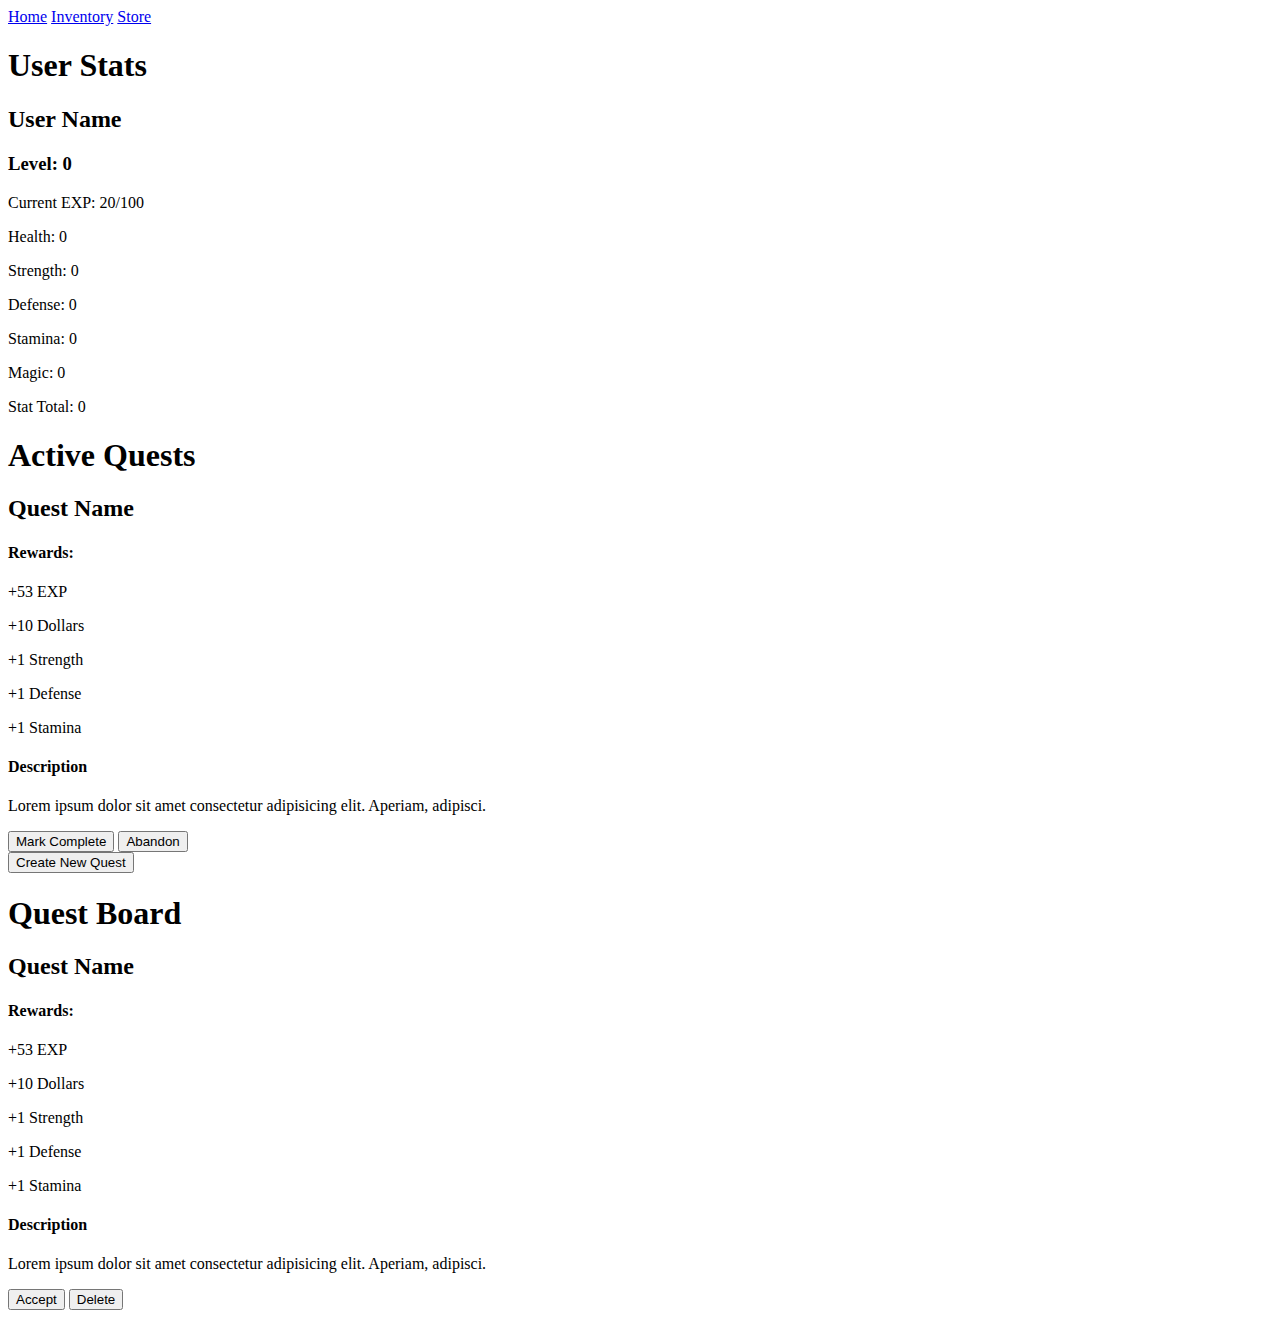
==== index.html @ 850b7bd6 "Created basic files and finished HTML documents" ====
<!DOCTYPE html>
<html lang="en">
<head>
    <meta charset="UTF-8">
    <meta name="viewport" content="width=device-width, initial-scale=1.0">
    <title>Adventure With Me</title>
</head>
<body>
    <header>
        <nav>
            <a href="index.html" id="active">Home</a>
            <a href="inventory.html">Inventory</a>
            <a href="store.html">Store</a>
        </nav>
    </header>
    <main>
        <section id="stats">
            <h1>User Stats</h1>
            <div class="stat-box">
                <h2>User Name</h2>
                <h3>Level: 0</h3>
                <p>Current EXP: 20/100</p>
                <p>Health: 0</p>
                <p>Strength: 0</p>
                <p>Defense: 0</p>
                <p>Stamina: 0</p>
                <p>Magic: 0</p>
                <p>Stat Total: 0</p>
            </div>
        </section>
        <section id="active-quests">
            <h1>Active Quests</h1>
            <div class="quest-box">
                <h2>Quest Name</h2>
                <div class="rewards-box">
                    <h4>Rewards:</h4>
                    <p>+53 EXP</p>
                    <p>+10 Dollars</p>
                    <p>+1 Strength</p>
                    <p>+1 Defense</p>
                    <p>+1 Stamina</p>
                </div>
                <div class="description-box">
                    <h4>Description</h4>
                    <p>Lorem ipsum dolor sit amet consectetur adipisicing elit. Aperiam, adipisci.</p>
                </div>
                <button class="big-button">Mark Complete</button>
                <button class="small-button">Abandon</button>
            </div>
        </section>
        <section id="quest-board">
            <a href="quest_creation.html"><button class="creator-button">Create New Quest</button></a>
            <h1>Quest Board</h1>
            <div class="quest-box">
                <h2>Quest Name</h2>
                <div class="rewards-box">
                    <h4>Rewards:</h4>
                    <p>+53 EXP</p>
                    <p>+10 Dollars</p>
                    <p>+1 Strength</p>
                    <p>+1 Defense</p>
                    <p>+1 Stamina</p>
                </div>
                <div class="description-box">
                    <h4>Description</h4>
                    <p>Lorem ipsum dolor sit amet consectetur adipisicing elit. Aperiam, adipisci.</p>
                </div>
                <button class="big-button">Accept</button>
                <button class="small-button">Delete</button>
            </div>
        </section>
    </main>
</body>
</html>
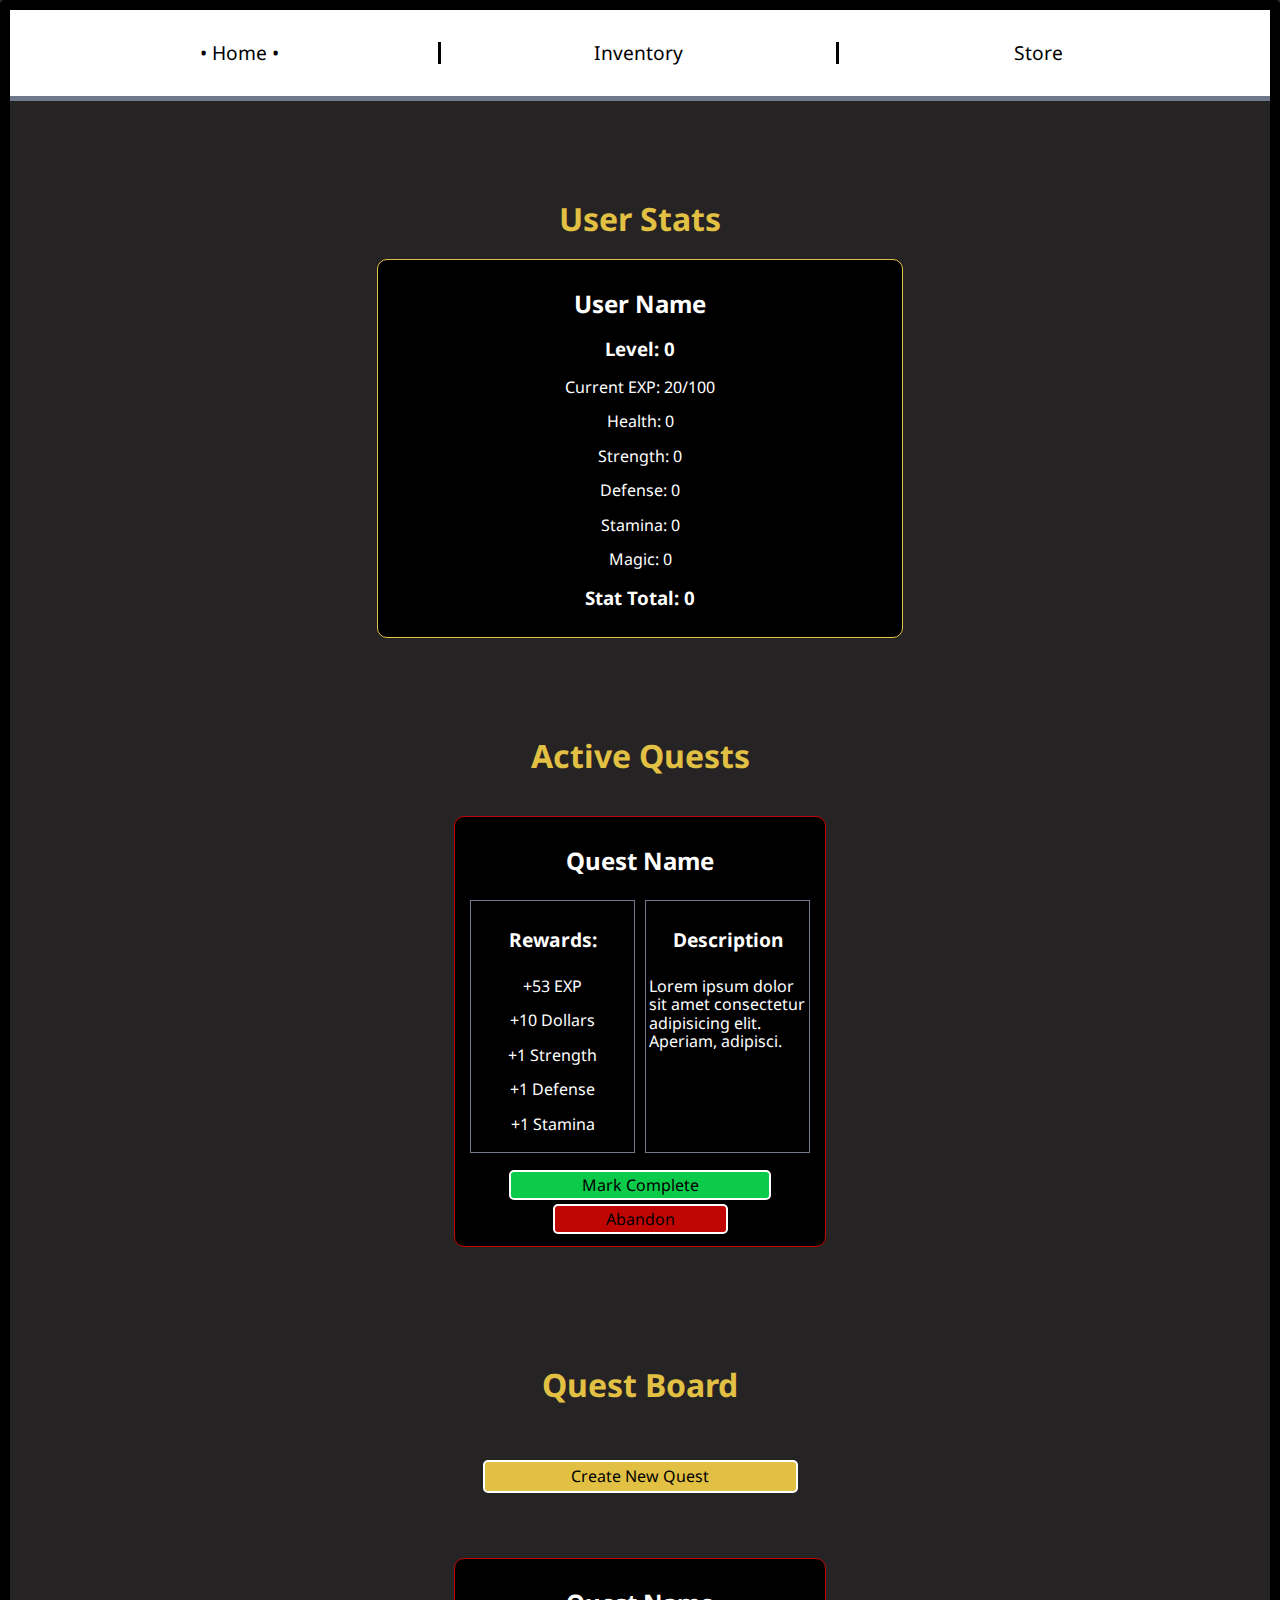
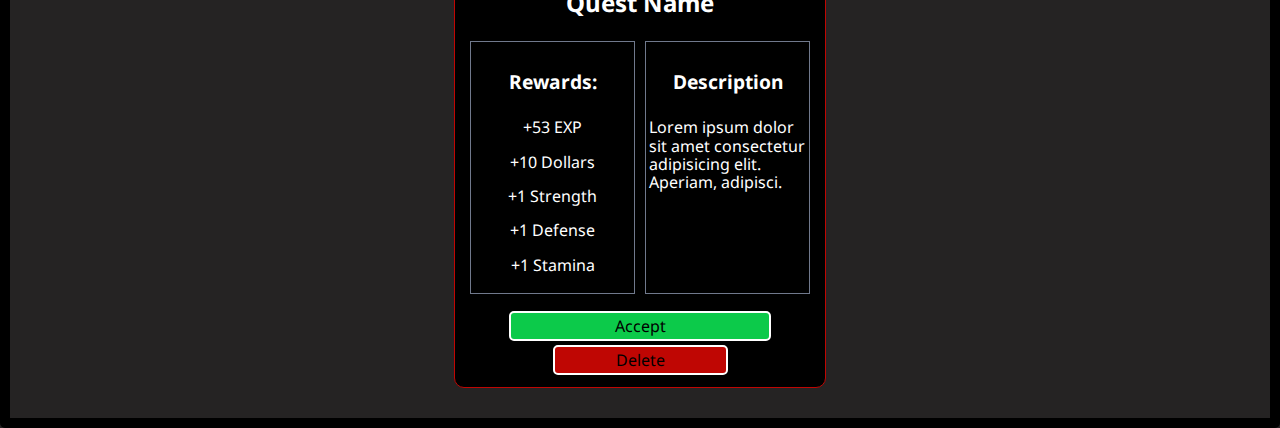
==== commit 7f02d887: "Finished CSS, page population" ====
--- a/index.html
+++ b/index.html
@@ -4,6 +4,8 @@
     <meta charset="UTF-8">
     <meta name="viewport" content="width=device-width, initial-scale=1.0">
     <title>Adventure With Me</title>
+    <link rel="stylesheet" href="styles/base.css">
+    <link rel="stylesheet" href="styles/normalize.css">
 </head>
 <body>
     <header>
@@ -14,8 +16,8 @@
         </nav>
     </header>
     <main>
+        <h1>User Stats</h1>
         <section id="stats">
-            <h1>User Stats</h1>
             <div class="stat-box">
                 <h2>User Name</h2>
                 <h3>Level: 0</h3>
@@ -25,50 +27,19 @@
                 <p>Defense: 0</p>
                 <p>Stamina: 0</p>
                 <p>Magic: 0</p>
-                <p>Stat Total: 0</p>
+                <h3>Stat Total: 0</h3>
             </div>
         </section>
+        <h1>Active Quests</h1>
+
         <section id="active-quests">
-            <h1>Active Quests</h1>
-            <div class="quest-box">
-                <h2>Quest Name</h2>
-                <div class="rewards-box">
-                    <h4>Rewards:</h4>
-                    <p>+53 EXP</p>
-                    <p>+10 Dollars</p>
-                    <p>+1 Strength</p>
-                    <p>+1 Defense</p>
-                    <p>+1 Stamina</p>
-                </div>
-                <div class="description-box">
-                    <h4>Description</h4>
-                    <p>Lorem ipsum dolor sit amet consectetur adipisicing elit. Aperiam, adipisci.</p>
-                </div>
-                <button class="big-button">Mark Complete</button>
-                <button class="small-button">Abandon</button>
-            </div>
         </section>
+        <h1>Quest Board</h1>
+        <a href="quest_creation.html"><button class="creator-button">Create New Quest</button></a>
         <section id="quest-board">
-            <a href="quest_creation.html"><button class="creator-button">Create New Quest</button></a>
-            <h1>Quest Board</h1>
-            <div class="quest-box">
-                <h2>Quest Name</h2>
-                <div class="rewards-box">
-                    <h4>Rewards:</h4>
-                    <p>+53 EXP</p>
-                    <p>+10 Dollars</p>
-                    <p>+1 Strength</p>
-                    <p>+1 Defense</p>
-                    <p>+1 Stamina</p>
-                </div>
-                <div class="description-box">
-                    <h4>Description</h4>
-                    <p>Lorem ipsum dolor sit amet consectetur adipisicing elit. Aperiam, adipisci.</p>
-                </div>
-                <button class="big-button">Accept</button>
-                <button class="small-button">Delete</button>
-            </div>
+            
         </section>
     </main>
+    <script src="scripts/main.js" type="module"></script>
 </body>
 </html>--- a/styles/base.css
+++ b/styles/base.css
@@ -0,0 +1,204 @@
+@import url('https://fonts.googleapis.com/css2?family=Noto+Sans:ital,wght@0,100..900;1,100..900&family=Pixelify+Sans:wght@400..700&display=swap');
+
+body {
+    font-family: "Noto Sans", sans-serif;
+    background: #252323;
+    color: white;
+    border: 10px solid black;
+    border-radius: 5px;
+}
+
+header {
+    border-bottom: 5px solid #70798C;
+    background: white;
+}
+
+nav {
+    display: grid;
+    grid-template-columns: 1fr 1fr 1fr;
+    padding: 2rem;
+}
+
+nav a {
+    text-align: center;
+    font-size: larger;
+    color: black;
+    text-decoration: none;
+    border-right: 3px solid black;
+}
+
+nav a:last-child {
+    border: none;
+}
+
+#active::before, #active::after {
+    content: " • "
+}
+
+main {
+    text-align: center;
+    min-height: 700px;
+}
+
+main h1 {
+    margin-top: 100px;
+    color: #E2C044;
+}
+
+#stats, #active-quests {
+    text-align: center;
+}
+
+.stat-box, .quest-box, .item-box {
+    margin: auto;
+    padding: 10px;
+    min-width: 350px;
+    border-radius: 10px;
+    background: black;
+}
+
+.stat-box {
+    max-width: 40%;
+    border: 1px solid #E2C044;
+}
+
+.quest-box, .item-box {
+    max-width: 20%;
+    border: 1px solid #BF0603;
+}
+
+#active-quests, #quest-board, .items {
+    display: flex;
+    flex-wrap: wrap;
+    flex-direction: row;
+    margin: 10px;
+}
+
+.quest-box {
+    display: grid;
+    grid-template-columns: 1fr 1fr;
+    margin: 20px auto;
+}
+
+.quest-box:nth-child(even), .item-box:nth-child(even) {
+    border: 1px solid #0CCA4A;
+}
+
+.quest-box h2 {
+    text-align: center;
+    grid-column: 1/3;
+}
+
+.rewards-box, .description-box {
+    border: 1px solid #70798C;
+    margin: 5px;
+    margin-bottom: 15px;
+    padding: 3px;
+}
+
+.rewards-box {
+    grid-column: 1/2;
+}
+
+.description-box {
+    grid-column: 2/3;
+    text-align: left;
+}
+
+.rewards-box h4, .description-box h4 {
+    text-align: center;
+    font-size: larger;
+}
+
+.big-button, .small-button, .creator-button {
+    grid-column: 1/3;
+    margin: 2px auto;
+    color: black;
+    border: 2px solid white;
+    cursor: pointer;
+    border-radius: 5px;
+    min-height: 30px;
+}
+
+.big-button:hover, .small-button:hover, .creator-button:hover {
+    border: 2px solid gray;
+}
+
+.big-button {
+    width: 75%;
+    background: #0CCA4A;
+}
+
+.small-button {
+    width: 50%;
+    background: #BF0603;
+}
+
+.creator-button {
+    width: 25%;
+    padding: 5px;
+    background: #E2C044;
+    color: black;
+    margin: 35px;
+}
+
+.item-box {
+    margin: 20px auto;
+}
+
+.creator {
+    padding: 50px;
+    border: 3px solid #E2C044;
+    min-height: 600px;
+    max-width: 1000px;
+    margin: 50px auto;
+    background: black;
+    border-radius: 5px;
+}
+
+.info, .rewards {
+    padding: 20px;
+    border: none;
+}
+
+.info label {
+    display: block;
+    margin: 20px;
+}
+
+.info input, .info textarea, .rewards input {
+    background: black;
+    color: white;
+    border: 2px solid #70798C;
+    border-radius: 5px;
+}
+
+.info input {
+    text-align: center;
+    min-height: 25px;
+}
+
+.info textarea {
+    min-width: 150px;
+    min-height: 100px;
+    max-width: 300px;
+    max-height: 150px;
+}
+
+.small-box {
+    max-width: 50px;
+}
+
+.rewards {
+    margin-top: none;
+    border: 1px solid #70798C;
+    padding: 20px;
+    margin: 20px auto;
+    max-width: 30%;
+    border-radius: 10px;
+}
+
+.rewards label {
+    display: block;
+    margin: 10px;
+}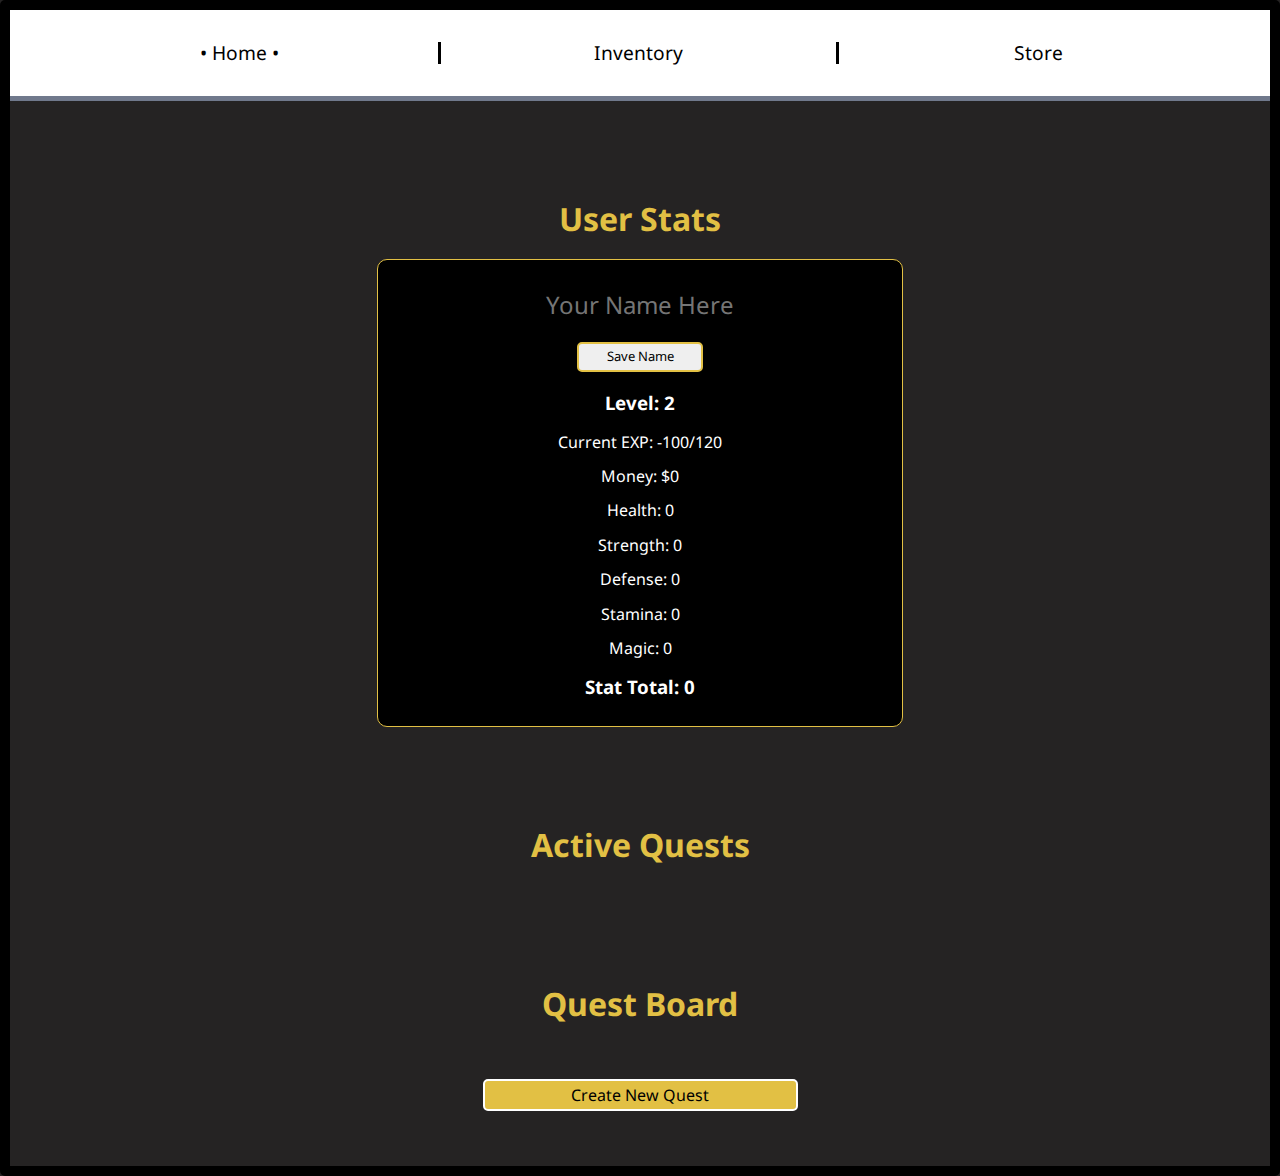
==== commit dff99323: "Completed project" ====
--- a/index.html
+++ b/index.html
@@ -19,15 +19,17 @@
         <h1>User Stats</h1>
         <section id="stats">
             <div class="stat-box">
-                <h2>User Name</h2>
-                <h3>Level: 0</h3>
-                <p>Current EXP: 20/100</p>
-                <p>Health: 0</p>
-                <p>Strength: 0</p>
-                <p>Defense: 0</p>
-                <p>Stamina: 0</p>
-                <p>Magic: 0</p>
-                <h3>Stat Total: 0</h3>
+                <h2><input type="text" name="user-name" id="user-name" placeholder="Your Name Here"></h2>
+                <button id="name-button">Save Name</button>
+                <h3 id="user-level">Level: 0</h3>
+                <p id="user-exp">Current EXP: 0/100</p>
+                <p id="user-dollars">Money: $0</p>
+                <p id="user-health">Health: 0</p>
+                <p id="user-strength">Strength: 0</p>
+                <p id="user-defense">Defense: 0</p>
+                <p id="user-stamina">Stamina: 0</p>
+                <p id="user-magic">Magic: 0</p>
+                <h3 id="user-total">Stat Total: 0</h3>
             </div>
         </section>
         <h1>Active Quests</h1>
@@ -40,6 +42,7 @@
             
         </section>
     </main>
+    <script src="scripts/system.js" type="module"></script>
     <script src="scripts/main.js" type="module"></script>
 </body>
 </html>--- a/styles/base.css
+++ b/styles/base.css
@@ -62,6 +62,14 @@
     border: 1px solid #E2C044;
 }
 
+.stat-box h2 input {
+    background: black;
+    border: none;
+    border-radius: 5px;
+    text-align: center;
+    color: white;
+}
+
 .quest-box, .item-box {
     max-width: 20%;
     border: 1px solid #BF0603;
@@ -110,7 +118,7 @@
     font-size: larger;
 }
 
-.big-button, .small-button, .creator-button {
+.big-button, .small-button, .creator-button, #name-button {
     grid-column: 1/3;
     margin: 2px auto;
     color: black;
@@ -138,8 +146,14 @@
     width: 25%;
     padding: 5px;
     background: #E2C044;
-    color: black;
     margin: 35px;
+}
+
+#name-button {
+    width: 25%;
+    padding: 5px;
+    border: 2px solid #E2C044;
+    font-size: small;
 }
 
 .item-box {
